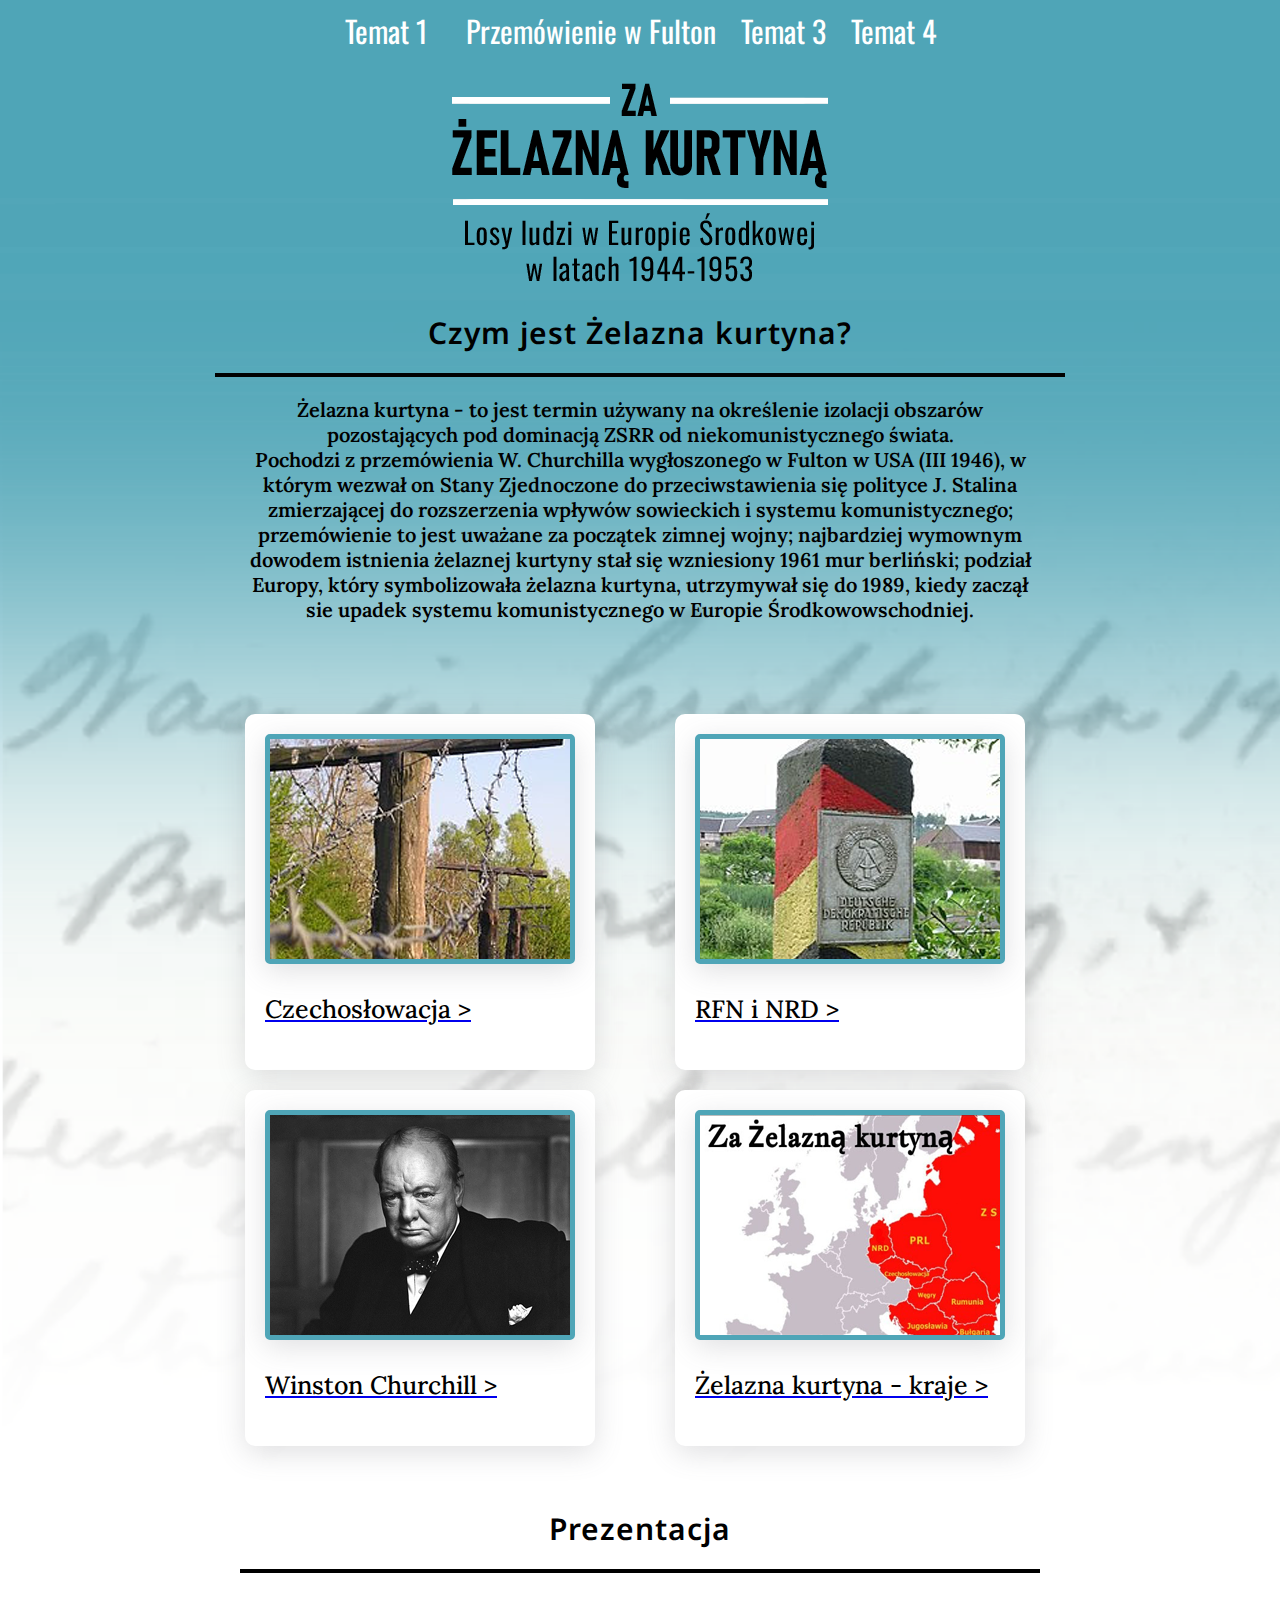
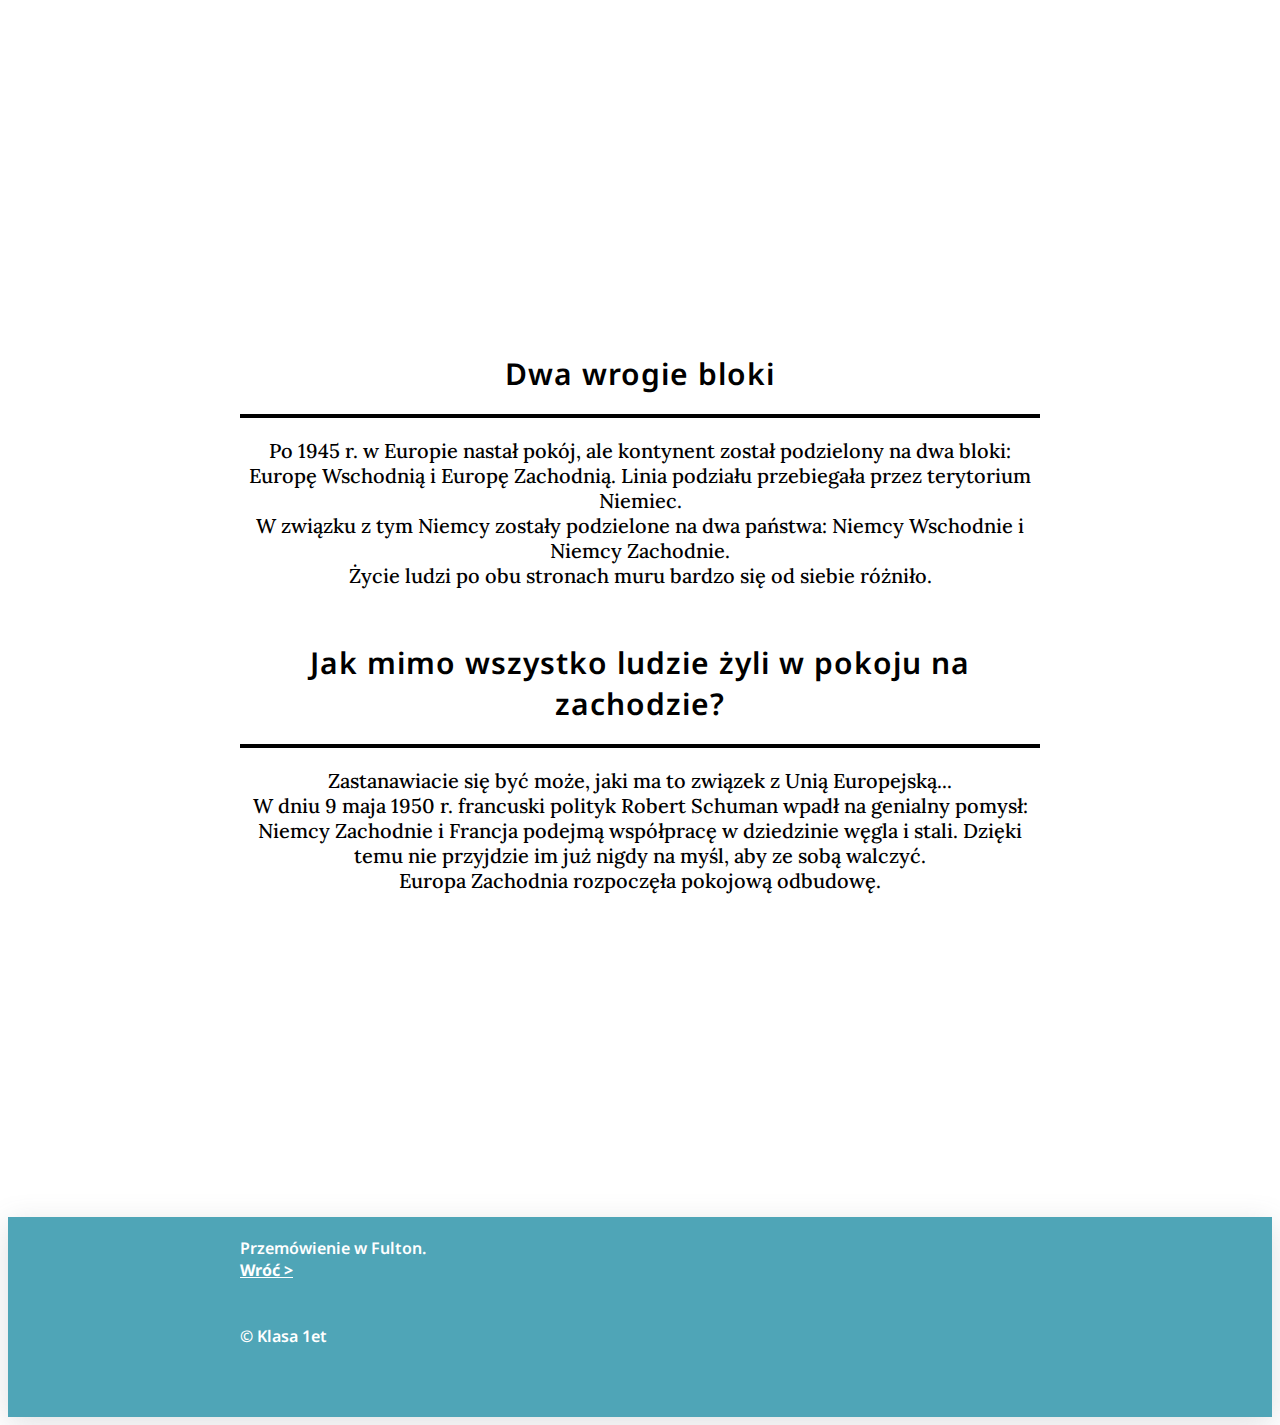
==== index.html @ e1801aa5 "addfiles v1" ====
<!DOCTYPE html>
<html lang="en">

<head>
    <meta charset="UTF-8">
    <meta name="viewport" content="width=device-width, initial-scale=1.0">
    <title>Za żelazną kurtyną</title>
    <meta author="Maksym Dzeverin, Kubit Kamil, Tymon Amarowicz, Krzysztof Bęben, Leon Oszajcz, Natan Styś 1et">
    <link rel="stylesheet" href="style.css">
    <script src="script.js"></script>
    <link rel="stylesheet"
        href="https://fonts.googleapis.com/css2?family=Material+Symbols+Outlined:opsz,wght,FILL,GRAD@20..48,100..700,0..1,-50..200" />
    <!--<span class="material-symbols-outlined">
        expand_more-->
</head>

<body>

    <div class="appmain">
        <div class="navbar">
            <a href="">Temat 1
                </span>&nbsp;&nbsp;</a>
            <a href="html/przemowa.html">&nbsp;&nbsp;Przemówienie w Fulton&nbsp;</a>
            <a href="">&nbsp;&nbsp;Temat 3&nbsp;</a>
            <a href="">&nbsp;&nbsp;Temat 4</a>
        </div>
        <div class="main" width="100%"
            id="TWFrc3ltIER6ZXZlcmluLCBLdWJpdCBLYW1pbCwgVHltb24gQW1hcm93aWN6LCBLcnp5c3p0b2YgQsSZYmVuLCBMZW9uIE9zemFqY3osIE5hdGFuIFN0ecWbIDFldA==">
            <img src="img/title.png" alt="" class="projecttitle">
            <p class="title">Czym jest Żelazna kurtyna?</p>
            <hr size="6" width="850px">
            <p class="title2">Żelazna kurtyna - to jest termin używany na określenie izolacji obszarów pozostających pod
                dominacją ZSRR od niekomunistycznego świata. <br>
                Pochodzi z przemówienia W. Churchilla wygłoszonego w Fulton w USA (III 1946), w którym wezwał on Stany
                Zjednoczone do przeciwstawienia się polityce J. Stalina zmierzającej do rozszerzenia wpływów sowieckich
                i systemu komunistycznego; przemówienie to jest uważane za początek zimnej wojny; najbardziej wymownym
                dowodem istnienia żelaznej kurtyny stał się wzniesiony 1961 mur berliński; podział Europy, który
                symbolizowała żelazna kurtyna, utrzymywał się do 1989, kiedy zaczął sie upadek systemu komunistycznego w
                Europie Środkowowschodniej.</p><br><br><br><br>

            <div class="doublecontainer">
                <div class="contmain">
                    <div class="doublecitem">
                        <img src="img/zasiekismall.png" alt="Zasieki">
                        <a href="html/granica.html">
                            <p class="doublecaption">Czechosłowacja ></p>
                        </a>
                    </div>
                    <div class="doublecitem"
                        id="TWFrc3ltIER6ZXZlcmluLCBLdWJpdCBLYW1pbCwgVHltb24gQW1hcm93aWN6LCBLcnp5c3p0b2YgQsSZYmVuLCBMZW9uIE9zemFqY3osIE5hdGFuIFN0ecWbIDFldA==">
                        <img src="img/bordersmall.png" alt="Granica">
                        <a href="html/niemcy.html">
                            <p class="doublecaption">RFN i NRD ></p>
                        </a>
                    </div>
                </div>
            </div>
            <div class="doublecontainer">
                <div class="contmain">
                    <div class="doublecitem">
                        <img src="img/winstonsmall.png" alt="Winston Churchill">
                        <a href="html/winstonchurchill.html">
                            <p class="doublecaption">Winston Churchill ></p>
                        </a>
                    </div>
                    <div class="doublecitem">
                        <img src="img/kurt_small.png" alt="Mapa">
                        <a href="html/kurtyna.html">
                            <p class="doublecaption">Żelazna kurtyna - kraje ></p>
                        </a>
                    </div>
                </div>
            </div>
        </div>
        <br><br><br><br>

    </div>
    <div class="white">
        <p class="title">Prezentacja</p>
        <hr size="6" width="800px">
        <br><br><br><br><br><br><br><br><br><br><br><br><br><br><br><br><br><br><br><br>
        <p class="title">Dwa wrogie bloki</p>
        <hr size="6" width="800px"><p class="title3">
        Po 1945 r. w Europie nastał pokój, ale kontynent został podzielony na dwa bloki: Europę Wschodnią i Europę
        Zachodnią. Linia podziału przebiegała przez terytorium Niemiec.
        <br>
        W związku z tym Niemcy zostały podzielone na dwa państwa: Niemcy Wschodnie i Niemcy Zachodnie.
        <br>
        Życie ludzi po obu stronach muru bardzo się od siebie różniło.</p><br><br><br>
        <p class="title">Jak mimo wszystko ludzie żyli w pokoju na zachodzie?</p>
        <hr size="6" width="800px"><p class="title3">
        Zastanawiacie się być może, jaki ma to związek z Unią Europejską...
        <br>
        W dniu 9 maja 1950 r. francuski polityk Robert Schuman wpadł na genialny pomysł: Niemcy Zachodnie i Francja podejmą
        współpracę w dziedzinie węgla i stali. Dzięki temu nie przyjdzie im już nigdy na myśl, aby ze sobą walczyć.
        <br>
        Europa Zachodnia rozpoczęła pokojową odbudowę.</p><br><br><br>
    </div>
    <footer>
        <div>
            Przemówienie w Fulton. <br>
            <a href="../index.html">Wróć ></a>
            <br><br><br>
            &copy; Klasa 1et
        </div>
    </footer>
</body>

</html>
---- style.css ----
@import url('https://fonts.googleapis.com/css2?family=Lora&family=Noto+Sans:wght@300;500;600&family=Oswald:wght@300;400&display=swap');

body {

    background-image: url(img/bg.png);
    background-size: 2600px;
    background-repeat: no-repeat;

    
}
.appmain {
    height: 1500px;

}
.white {
    background-color: white;
}
.material-symbols-outlined {
  font-variation-settings:
  'FILL' 0,
  'wght' 600,
  'GRAD' 0,
  'opsz' 24
}

.navbar {

    text-align: center;
    
}
.title {
    font-family: 'Noto Sans', sans-serif;
    font-weight: 600;
    letter-spacing: 1px;
    width: 800px;
    font-size: 30px;
    text-align: center;
    display: block;
    margin: 0 auto;
}
hr {
    color: black;
    border: none;
    background-color: black;
    margin-top: 20px;
    margin-bottom: 20px;
}
.title2 {
    font-family: 'Lora', serif;
    font-weight: 600;
    width: 800px;
    font-size: 20px;
    text-align: center;
    display: block;
    margin: 0 auto;
}
.title3 {
    font-family: 'Lora', serif;
    font-weight: 500;
    width: 800px;
    font-size: 20px;
    text-align: center;
    display: block;
    margin: 0 auto;
}
.projecttitle {
    display: block;
    margin: 0 auto;
    margin-top: 30px;
    margin-bottom: 30px;
}
.navbar a {
    font-family: 'Oswald', sans-serif;
    text-decoration: none;
    color: white;
    font-size: 30px;
}



.doublecontainer {
    width: 800px;
    display: block;
    margin: auto;
}
.contmain {
    display: flex;
    flex-direction: row;

    margin:auto;
    
}
.doublecitem {
    margin: 20px 40px 0px 40px;
    background-color: white;
    padding: 20px;
    position: relative;
    left: -35px;
    border-radius: 10px;
    box-shadow: rgba(100, 100, 111, 0.2) 0px 7px 29px 0px;
}
.doublecitem img {
    width: 300px;
    height: 220px;
    border: 5px solid;
    border-radius: 5px;
    border-color: #4fa5b7;
    box-shadow: rgba(100, 100, 111, 0.2) 0px 7px 29px 0px;
    
}
.doublecitem p {
    font-family: 'Lora', serif;
    font-weight: 500;
    text-decoration: none;
    color: black;
    font-size: 25px;
}

footer {
    display: flex;
    background-color: #4fa5b7;
    height: 200px;
    margin-top: 30vh;
    box-shadow: rgba(100, 100, 111, 0.2) 0px 7px 29px 0px;
}
footer div {
    border-bottom: 3px solid transparent;
    font-family: 'Noto Sans', sans-serif;
    font-weight: 600;
    color: white;
    width: 800px;
    margin: 20px auto 0 auto;
}
footer div a {
    border-bottom: 3px solid transparent;
    font-family: 'Noto Sans', sans-serif;
    font-weight: 700;
    color: white;
}
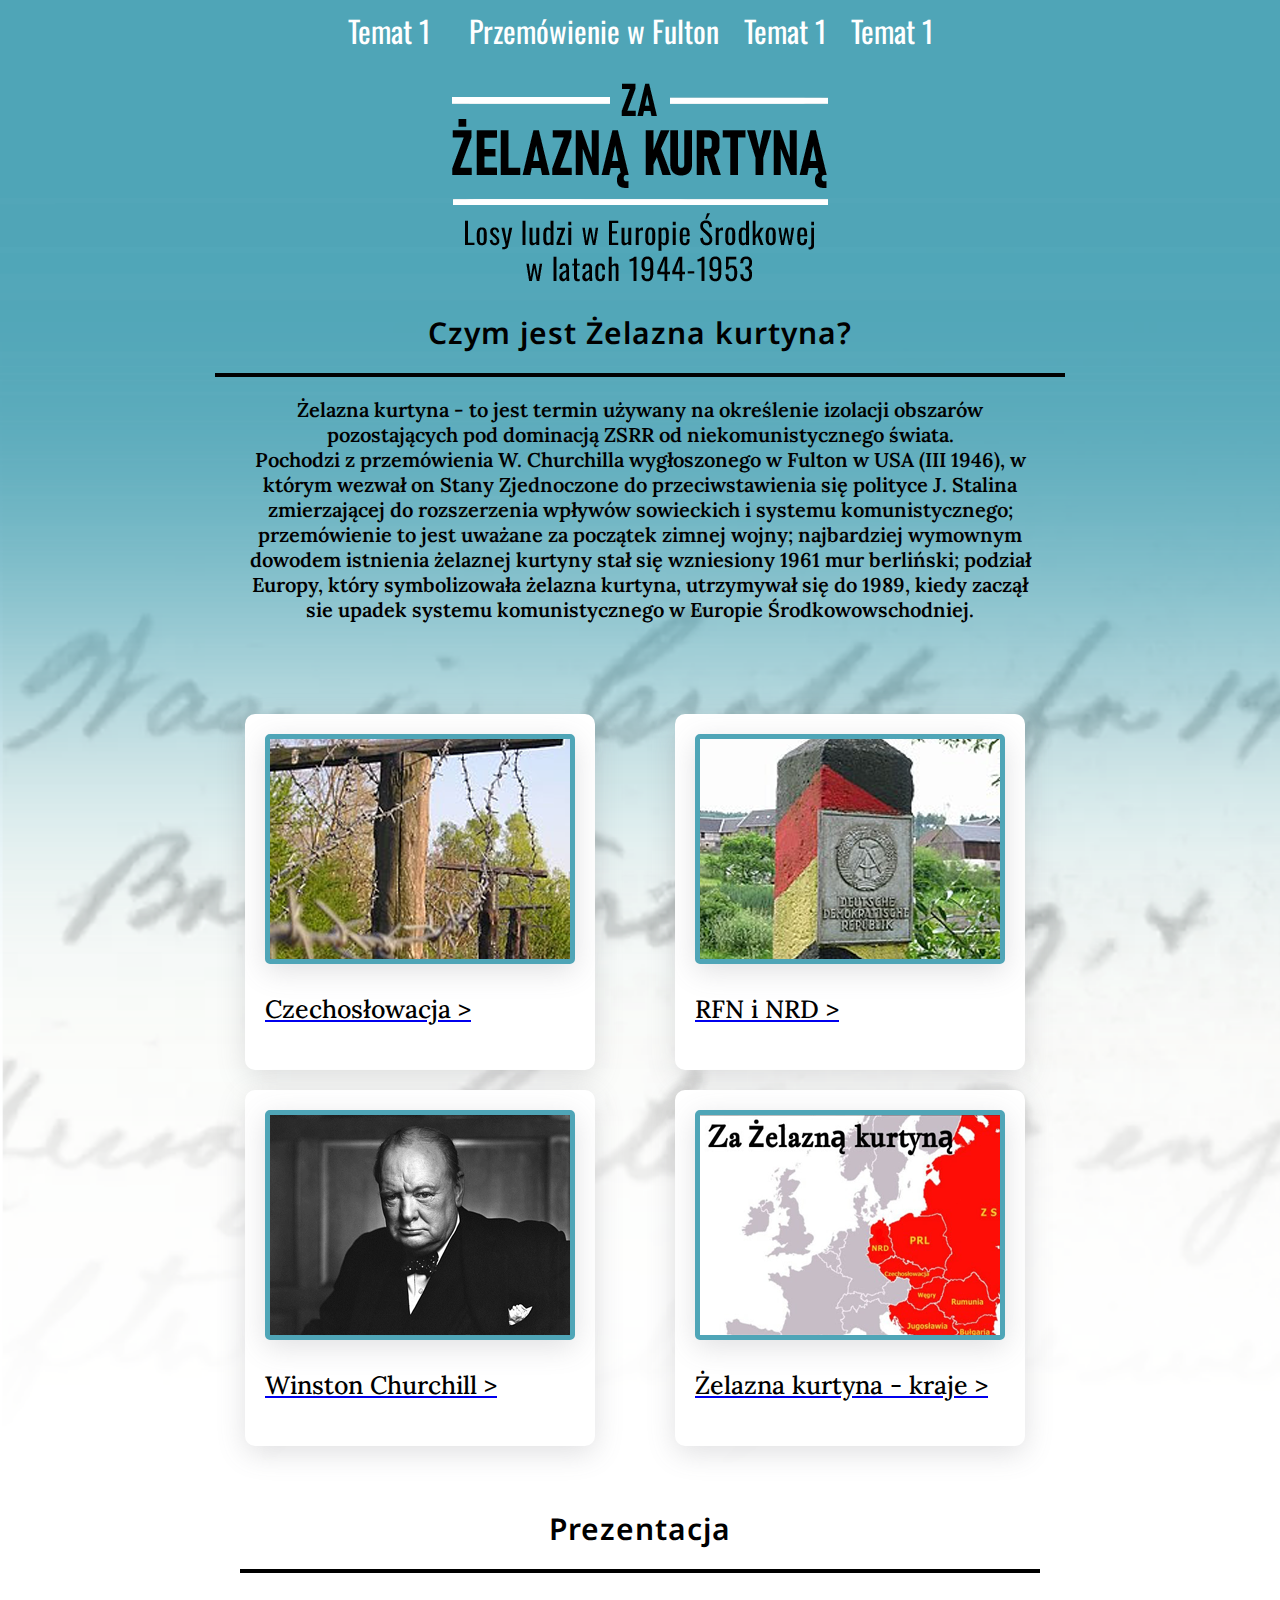
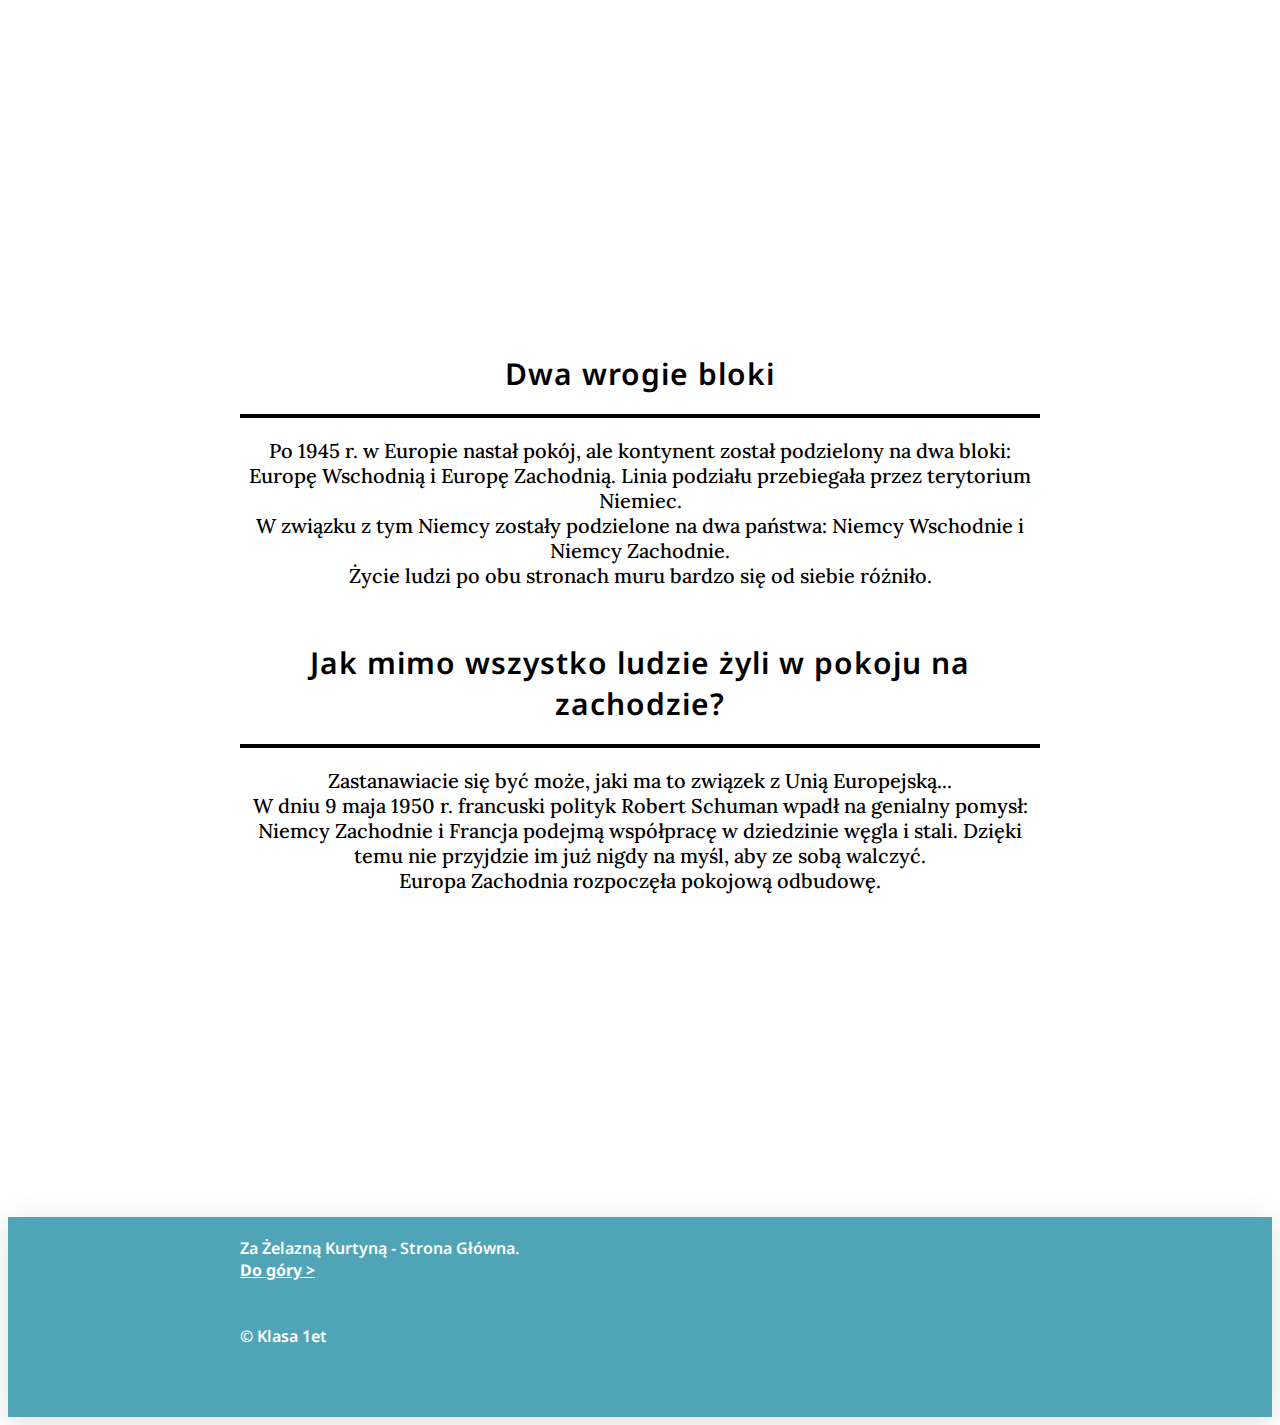
==== commit e87dc858: "Update index.html" ====
--- a/index.html
+++ b/index.html
@@ -21,8 +21,8 @@
             <a href="">Temat 1
                 </span>&nbsp;&nbsp;</a>
             <a href="html/przemowa.html">&nbsp;&nbsp;Przemówienie w Fulton&nbsp;</a>
-            <a href="">&nbsp;&nbsp;Temat 3&nbsp;</a>
-            <a href="">&nbsp;&nbsp;Temat 4</a>
+            <a href="">&nbsp;&nbsp;Temat 1&nbsp;</a>
+            <a href="">&nbsp;&nbsp;Temat 1</a>
         </div>
         <div class="main" width="100%"
             id="TWFrc3ltIER6ZXZlcmluLCBLdWJpdCBLYW1pbCwgVHltb24gQW1hcm93aWN6LCBLcnp5c3p0b2YgQsSZYmVuLCBMZW9uIE9zemFqY3osIE5hdGFuIFN0ecWbIDFldA==">
@@ -98,12 +98,12 @@
     </div>
     <footer>
         <div>
-            Przemówienie w Fulton. <br>
-            <a href="../index.html">Wróć ></a>
+            Za Żelazną Kurtyną - Strona Główna. <br>
+            <a href="../index.html">Do góry ></a>
             <br><br><br>
             &copy; Klasa 1et
         </div>
     </footer>
 </body>
 
-</html>+</html>
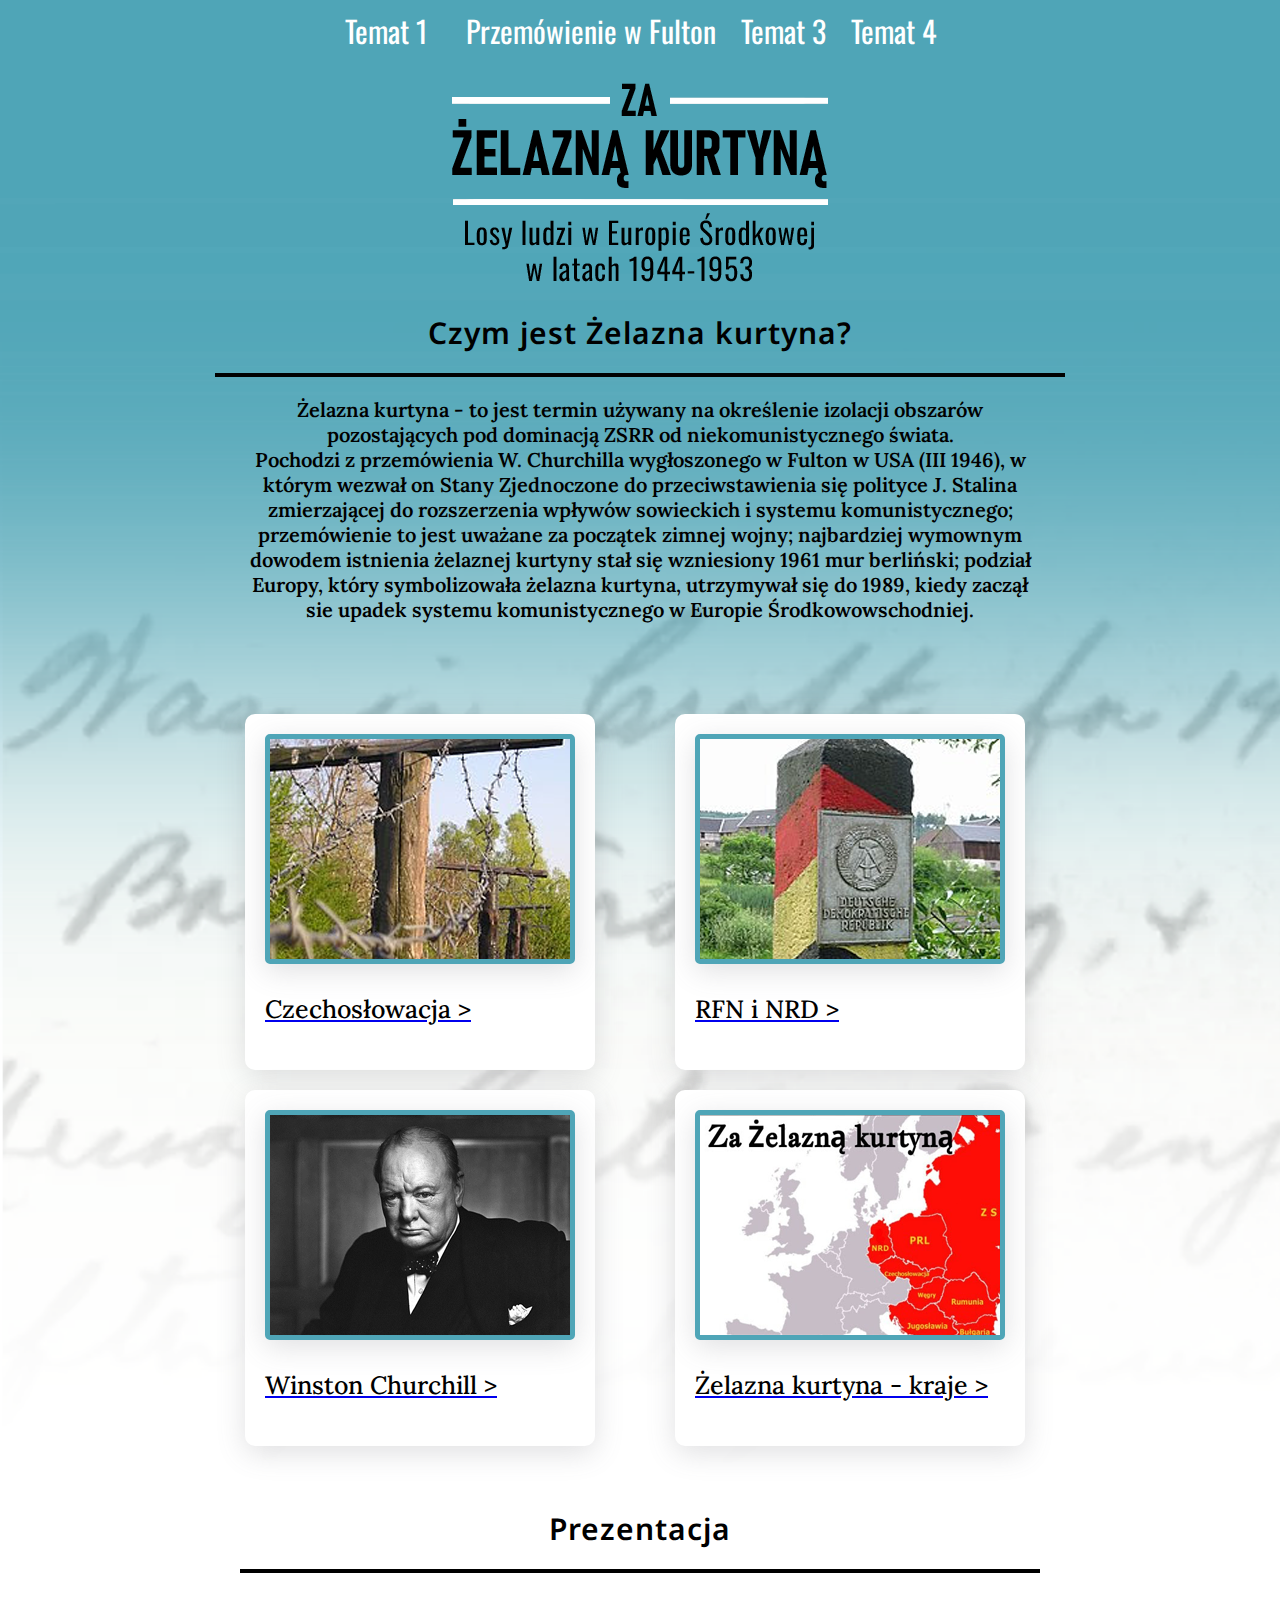
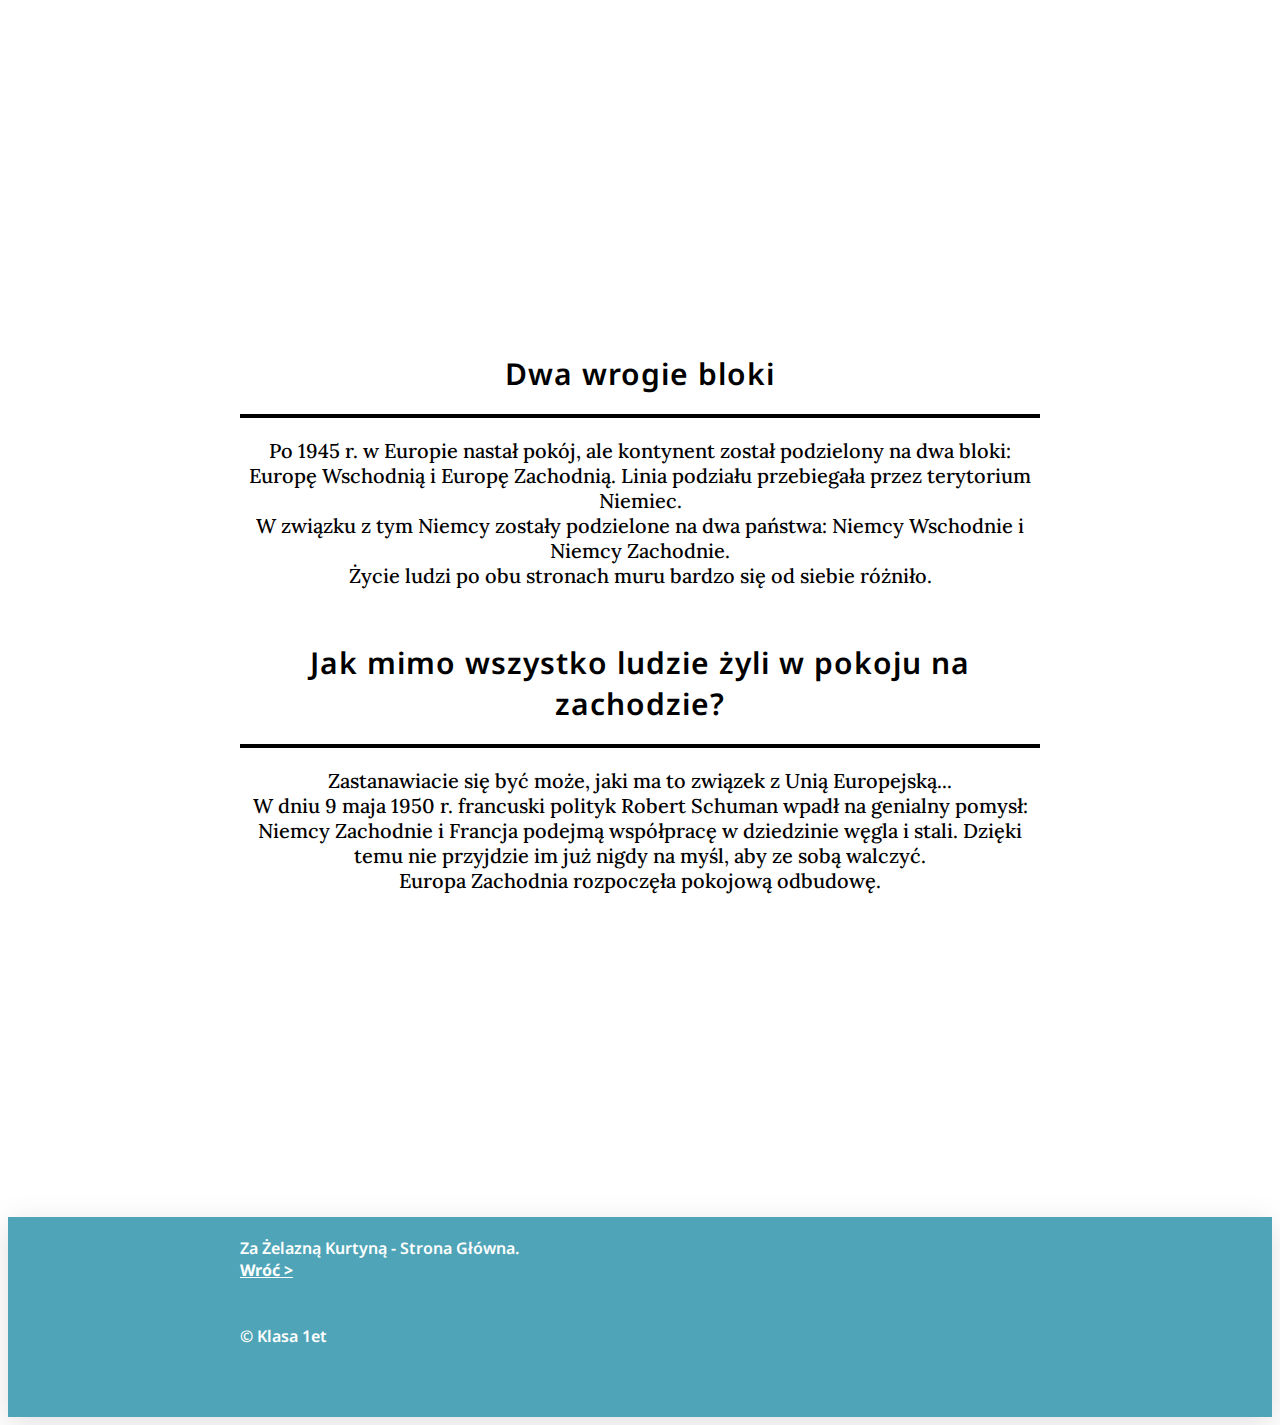
==== commit 3b585379: "Add files via upload" ====
--- a/index.html
+++ b/index.html
@@ -21,8 +21,8 @@
             <a href="">Temat 1
                 </span>&nbsp;&nbsp;</a>
             <a href="html/przemowa.html">&nbsp;&nbsp;Przemówienie w Fulton&nbsp;</a>
-            <a href="">&nbsp;&nbsp;Temat 1&nbsp;</a>
-            <a href="">&nbsp;&nbsp;Temat 1</a>
+            <a href="">&nbsp;&nbsp;Temat 3&nbsp;</a>
+            <a href="">&nbsp;&nbsp;Temat 4</a>
         </div>
         <div class="main" width="100%"
             id="TWFrc3ltIER6ZXZlcmluLCBLdWJpdCBLYW1pbCwgVHltb24gQW1hcm93aWN6LCBLcnp5c3p0b2YgQsSZYmVuLCBMZW9uIE9zemFqY3osIE5hdGFuIFN0ecWbIDFldA==">
@@ -99,11 +99,11 @@
     <footer>
         <div>
             Za Żelazną Kurtyną - Strona Główna. <br>
-            <a href="../index.html">Do góry ></a>
+            <a href="../index.html">Wróć ></a>
             <br><br><br>
             &copy; Klasa 1et
         </div>
     </footer>
 </body>
 
-</html>
+</html>--- a/style.css
+++ b/style.css
@@ -5,7 +5,7 @@
     background-image: url(img/bg.png);
     background-size: 2600px;
     background-repeat: no-repeat;
-
+    min-width: 800px;
     
 }
 .appmain {
@@ -26,7 +26,7 @@
 .navbar {
 
     text-align: center;
-    
+    min-width: 800px;
 }
 .title {
     font-family: 'Noto Sans', sans-serif;
@@ -36,7 +36,7 @@
     font-size: 30px;
     text-align: center;
     display: block;
-    margin: 0 auto;
+    margin: auto;
 }
 hr {
     color: black;
@@ -122,6 +122,7 @@
     height: 200px;
     margin-top: 30vh;
     box-shadow: rgba(100, 100, 111, 0.2) 0px 7px 29px 0px;
+    min-width: 800px;
 }
 footer div {
     border-bottom: 3px solid transparent;
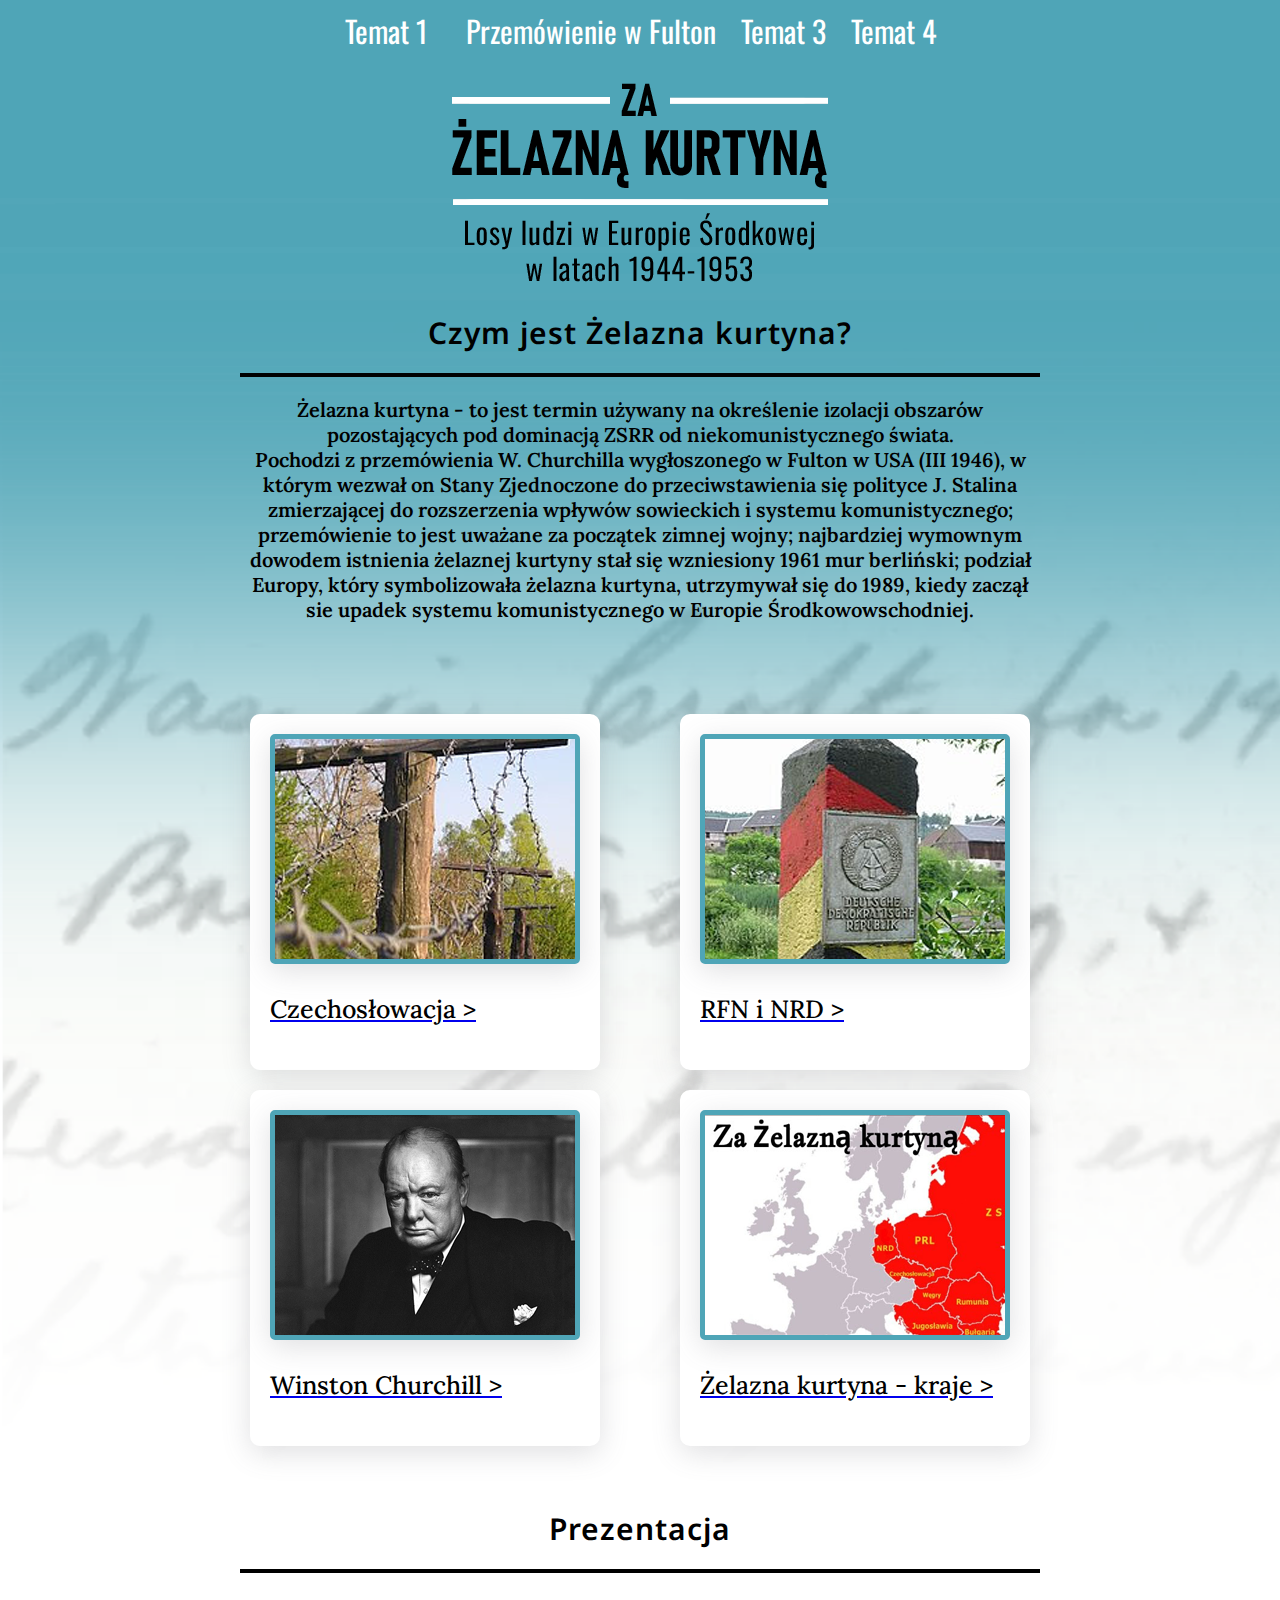
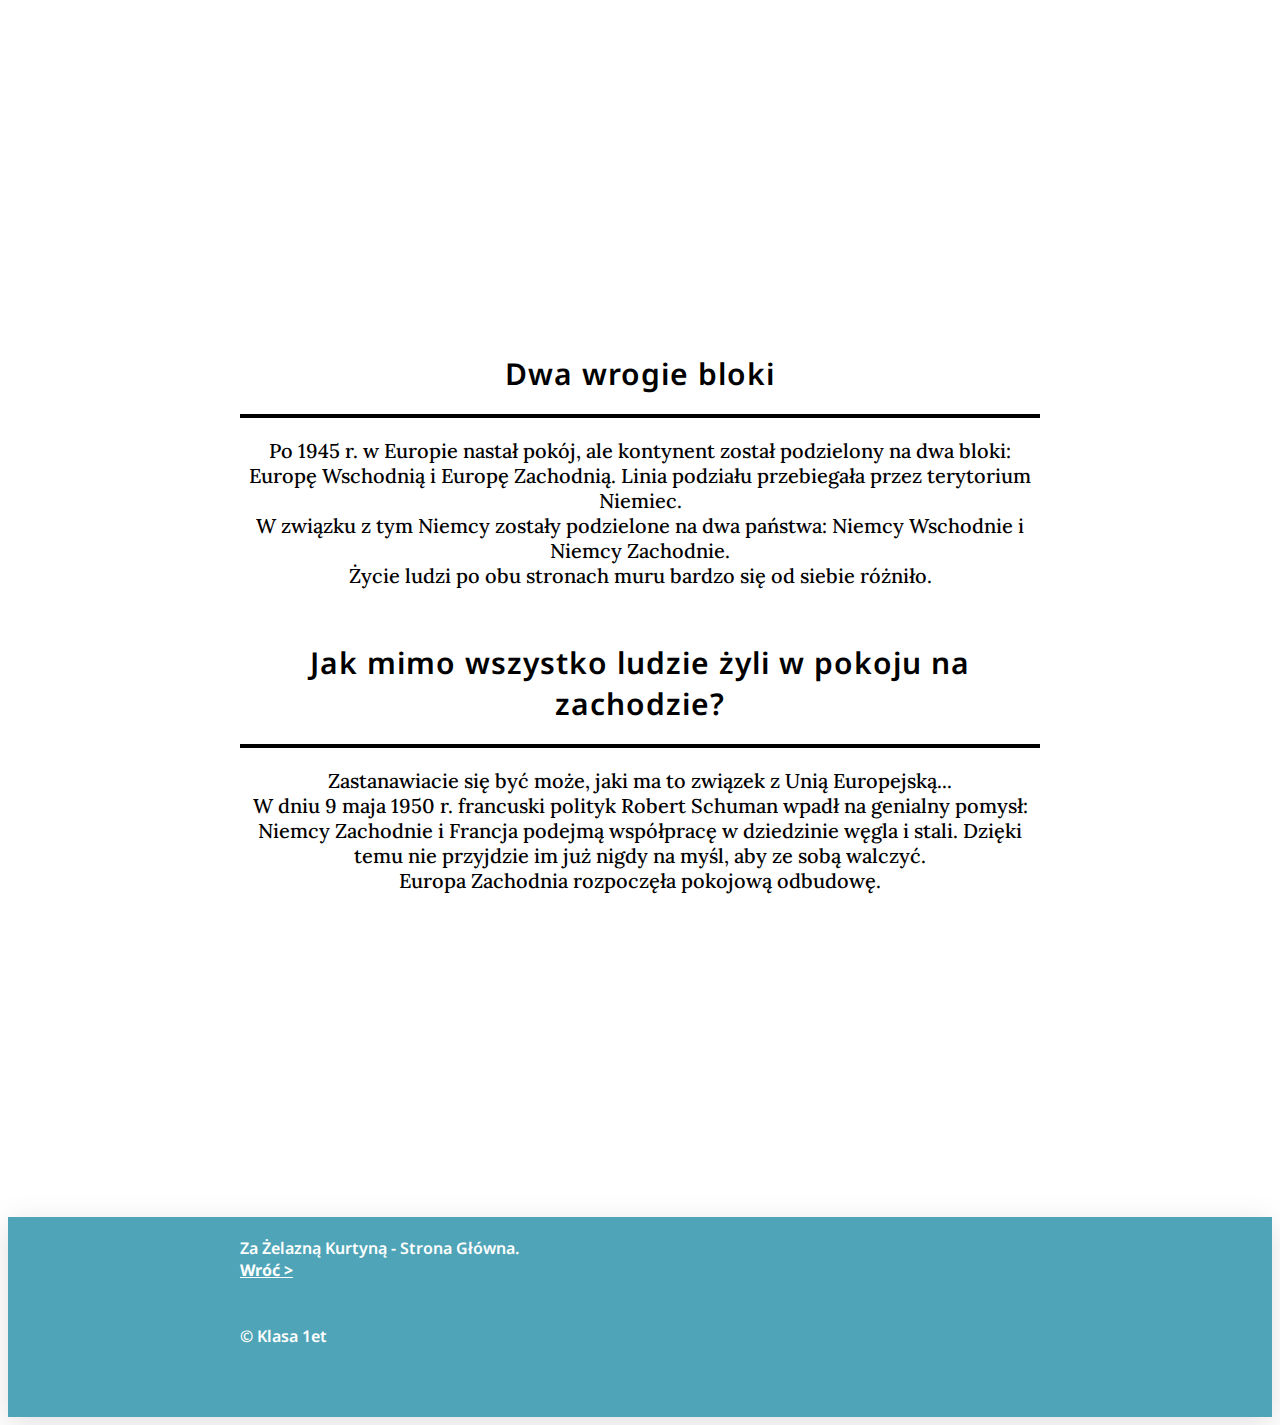
==== commit abda3222: "Update index.html" ====
--- a/index.html
+++ b/index.html
@@ -28,7 +28,7 @@
             id="TWFrc3ltIER6ZXZlcmluLCBLdWJpdCBLYW1pbCwgVHltb24gQW1hcm93aWN6LCBLcnp5c3p0b2YgQsSZYmVuLCBMZW9uIE9zemFqY3osIE5hdGFuIFN0ecWbIDFldA==">
             <img src="img/title.png" alt="" class="projecttitle">
             <p class="title">Czym jest Żelazna kurtyna?</p>
-            <hr size="6" width="850px">
+            <hr size="6" width="800px">
             <p class="title2">Żelazna kurtyna - to jest termin używany na określenie izolacji obszarów pozostających pod
                 dominacją ZSRR od niekomunistycznego świata. <br>
                 Pochodzi z przemówienia W. Churchilla wygłoszonego w Fulton w USA (III 1946), w którym wezwał on Stany
@@ -99,7 +99,7 @@
     <footer>
         <div>
             Za Żelazną Kurtyną - Strona Główna. <br>
-            <a href="../index.html">Wróć ></a>
+            <a href="#">Wróć ></a>
             <br><br><br>
             &copy; Klasa 1et
         </div>
--- a/style.css
+++ b/style.css
@@ -1,11 +1,18 @@
 @import url('https://fonts.googleapis.com/css2?family=Lora&family=Noto+Sans:wght@300;500;600&family=Oswald:wght@300;400&display=swap');
+
+@media (max-width: 800px) {
+    body {
+      width: 800px;
+      margin: 0 auto;
+    }
+  }
 
 body {
 
     background-image: url(img/bg.png);
     background-size: 2600px;
     background-repeat: no-repeat;
-    min-width: 800px;
+    min-width: 1000px;
     
 }
 .appmain {
@@ -95,7 +102,7 @@
     background-color: white;
     padding: 20px;
     position: relative;
-    left: -35px;
+    left: -30px;
     border-radius: 10px;
     box-shadow: rgba(100, 100, 111, 0.2) 0px 7px 29px 0px;
 }
@@ -122,7 +129,8 @@
     height: 200px;
     margin-top: 30vh;
     box-shadow: rgba(100, 100, 111, 0.2) 0px 7px 29px 0px;
-    min-width: 800px;
+    min-width: 1000px;
+    
 }
 footer div {
     border-bottom: 3px solid transparent;
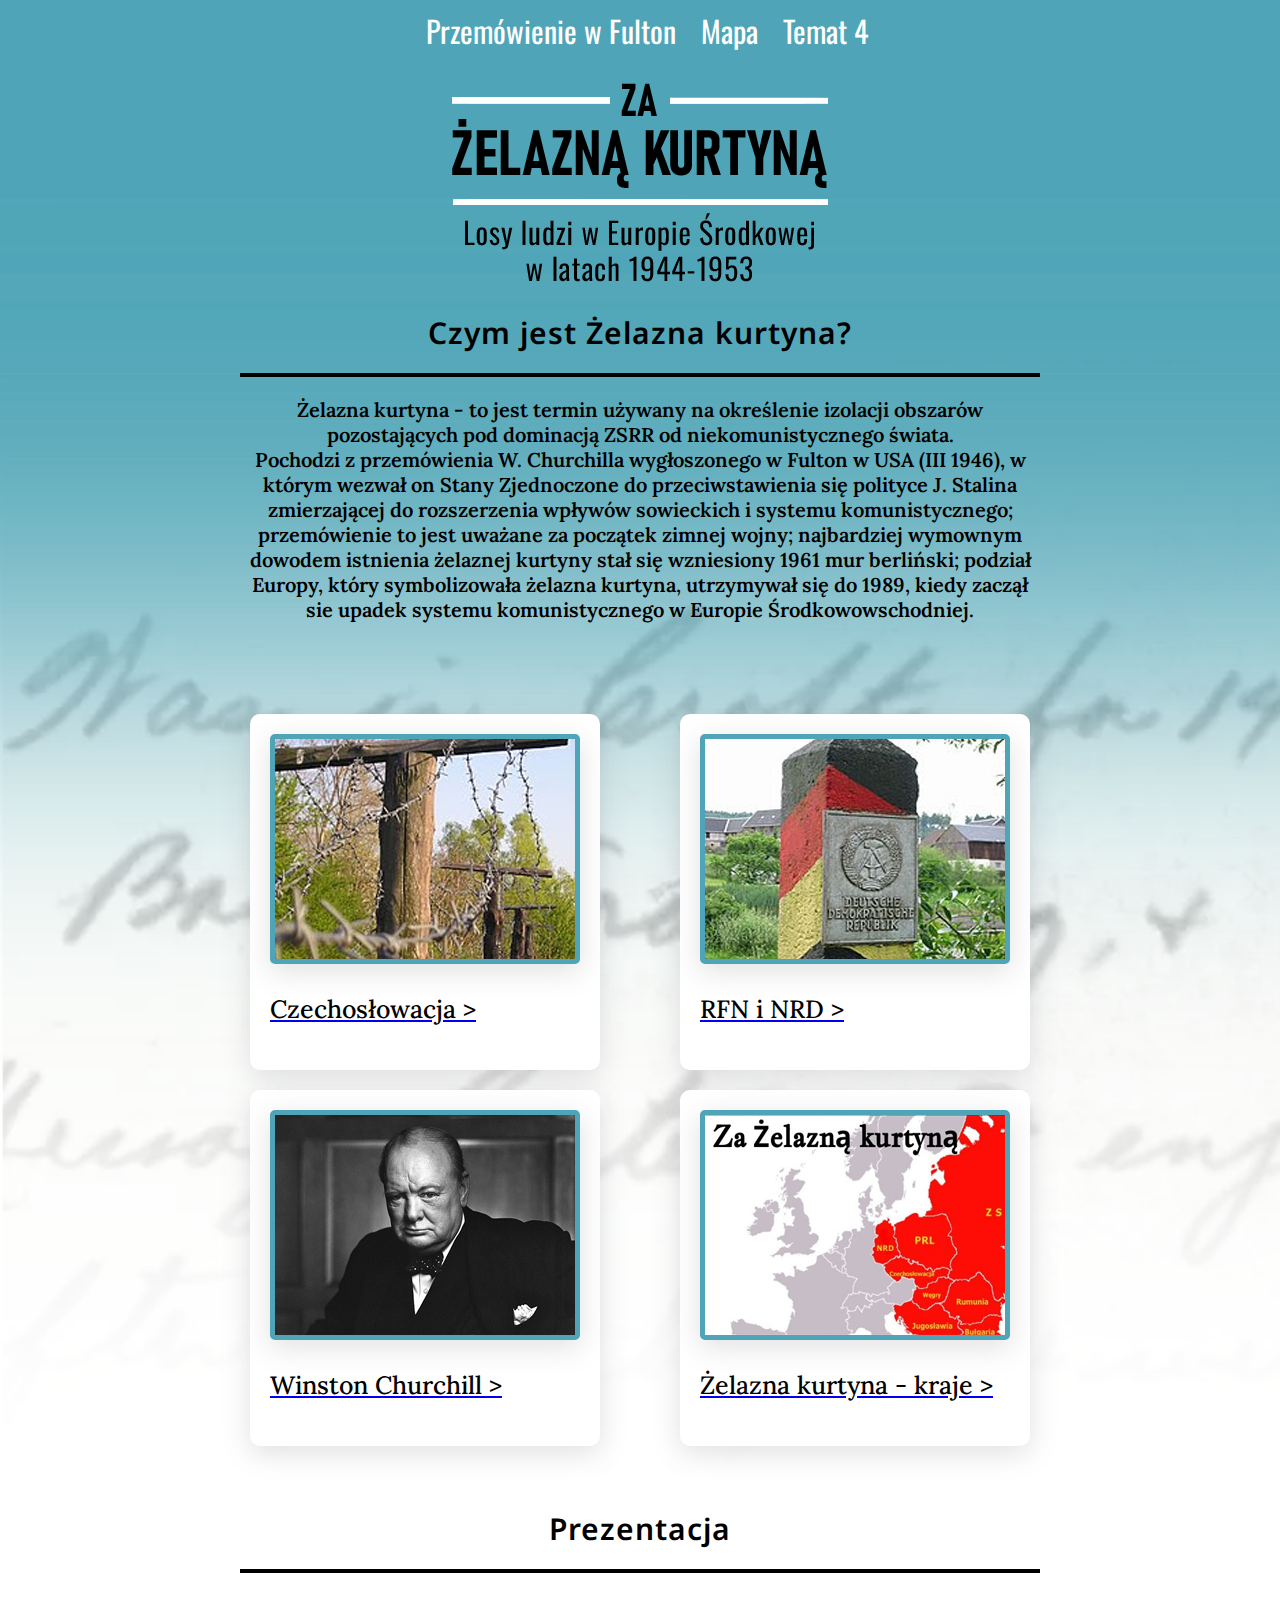
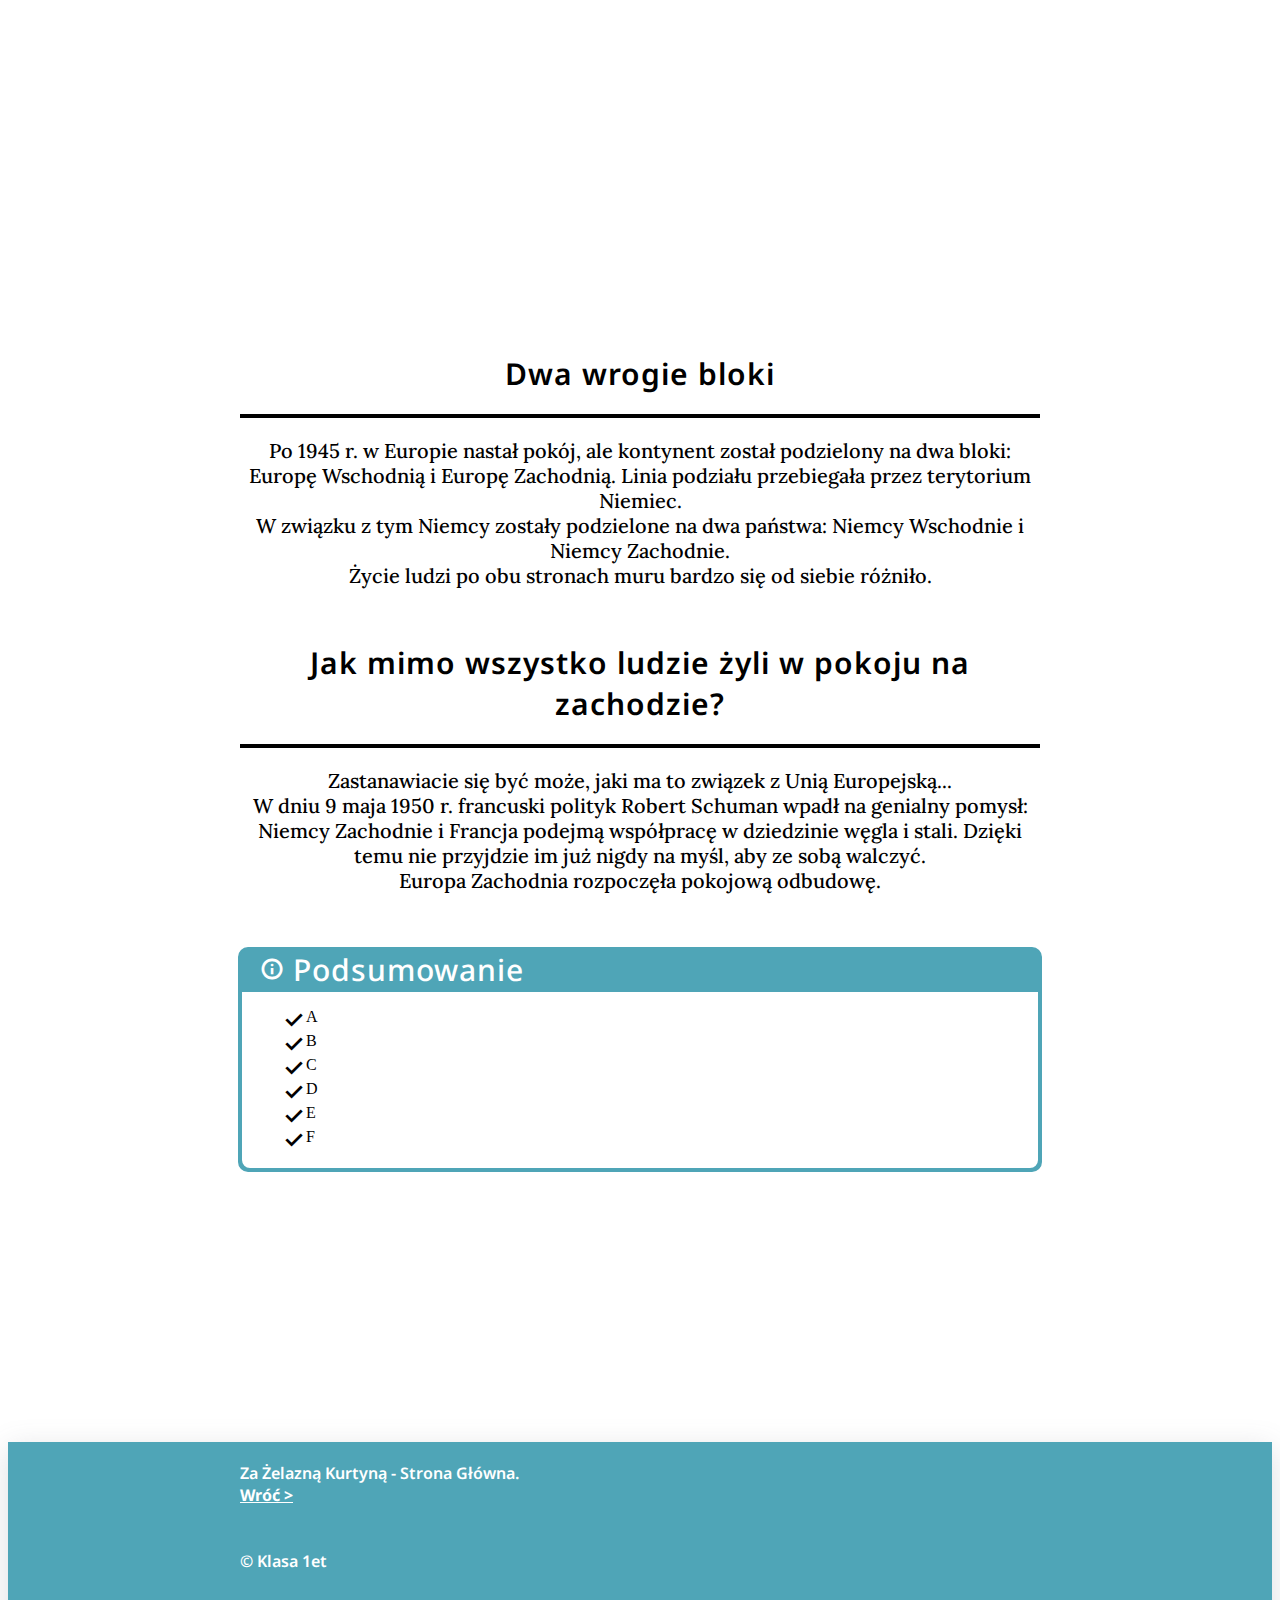
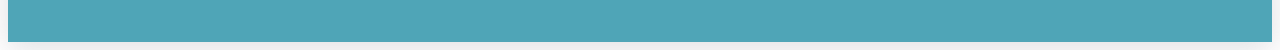
==== commit ec20c645: "1" ====
--- a/index.html
+++ b/index.html
@@ -5,7 +5,7 @@
     <meta charset="UTF-8">
     <meta name="viewport" content="width=device-width, initial-scale=1.0">
     <title>Za żelazną kurtyną</title>
-    <meta author="Maksym Dzeverin, Kubit Kamil, Tymon Amarowicz, Krzysztof Bęben, Leon Oszajcz, Natan Styś 1et">
+    <meta author="Maksym Dzeverin, Kubit Kamil, Tymon Amarowicz, Krzysztof Bęben, Leon Oszajca, Natan Styś 1et">
     <link rel="stylesheet" href="style.css">
     <script src="script.js"></script>
     <link rel="stylesheet"
@@ -18,10 +18,9 @@
 
     <div class="appmain">
         <div class="navbar">
-            <a href="">Temat 1
-                </span>&nbsp;&nbsp;</a>
+            <a href=""></a>
             <a href="html/przemowa.html">&nbsp;&nbsp;Przemówienie w Fulton&nbsp;</a>
-            <a href="">&nbsp;&nbsp;Temat 3&nbsp;</a>
+            <a href="img/maplardsd.png">&nbsp;&nbsp;Mapa&nbsp;</a>
             <a href="">&nbsp;&nbsp;Temat 4</a>
         </div>
         <div class="main" width="100%"
@@ -95,6 +94,23 @@
         współpracę w dziedzinie węgla i stali. Dzięki temu nie przyjdzie im już nigdy na myśl, aby ze sobą walczyć.
         <br>
         Europa Zachodnia rozpoczęła pokojową odbudowę.</p><br><br><br>
+        <div class="notice">
+            <div class="noticetitle">
+                <span class="material-symbols-outlined">
+                    info
+                    </span> Podsumowanie
+            </div>
+            <div class="content">
+                <ul type="none">
+                    <li><span class="material-symbols-outlined" id="check">done</span>A</li>
+                    <li><span class="material-symbols-outlined" id="check">done</span>B</li>
+                    <li><span class="material-symbols-outlined" id="check">done</span>C</li>
+                    <li><span class="material-symbols-outlined" id="check">done</span>D</li>
+                    <li><span class="material-symbols-outlined" id="check">done</span>E</li>
+                    <li><span class="material-symbols-outlined" id="check">done</span>F</li>
+                </ul>
+            </div>
+        </div>
     </div>
     <footer>
         <div>
--- a/style.css
+++ b/style.css
@@ -34,6 +34,10 @@
 
     text-align: center;
     min-width: 800px;
+}
+li {
+    display: flex;
+    flex-direction: row;
 }
 .title {
     font-family: 'Noto Sans', sans-serif;
@@ -122,7 +126,29 @@
     color: black;
     font-size: 25px;
 }
+.notice {
+    display: block;
+    margin: auto;
+    width: 800px;
+    background-color: #4fa5b7;
+    border: 2px solid #4fa5b7;
+    border-radius: 10px;
+}
 
+.content {
+    background-color: white;
+    border: 2px solid #4fa5b7;
+    border-radius: 0 0 10px 10px;
+}
+.noticetitle {
+    font-family: 'Noto Sans', sans-serif;
+    color: white;
+    font-weight: 500;
+    letter-spacing: 1px;
+    width: 800px;
+    font-size: 30px;
+    margin-left: 20px;
+}
 footer {
     display: flex;
     background-color: #4fa5b7;
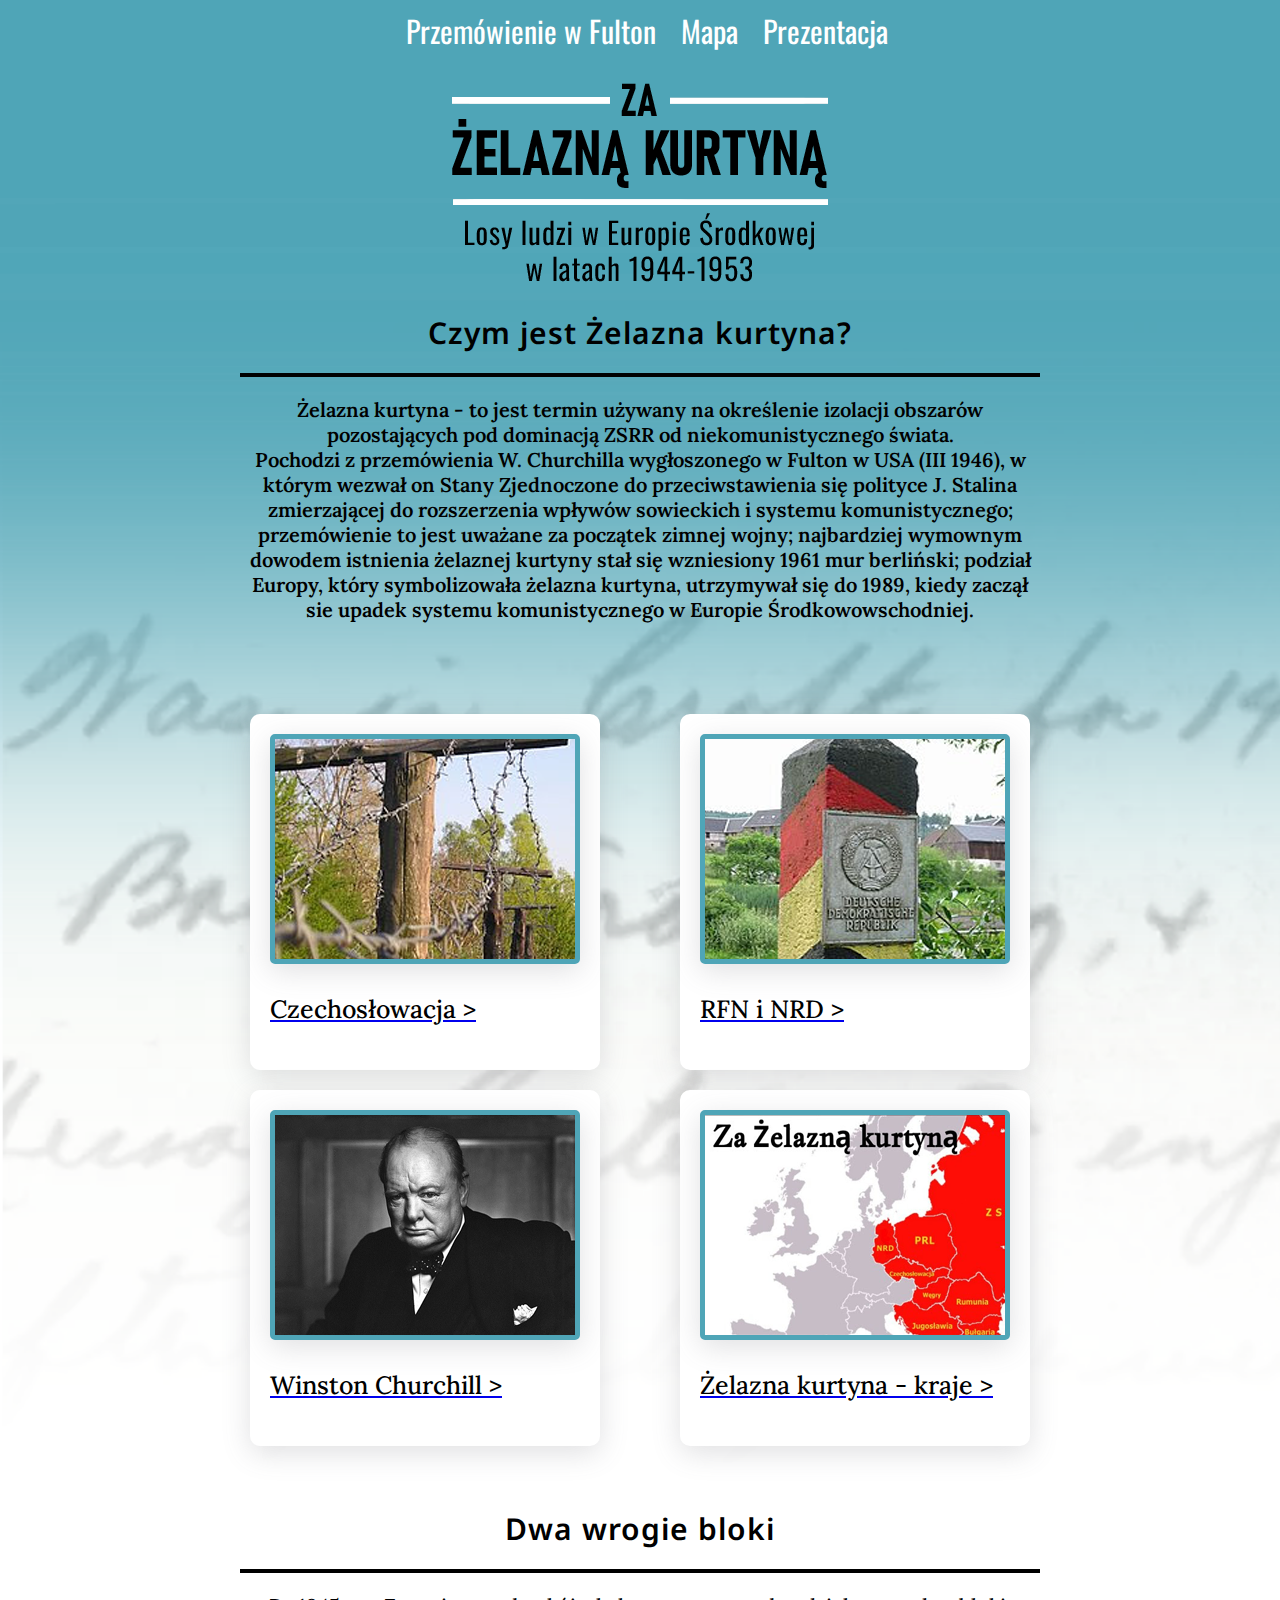
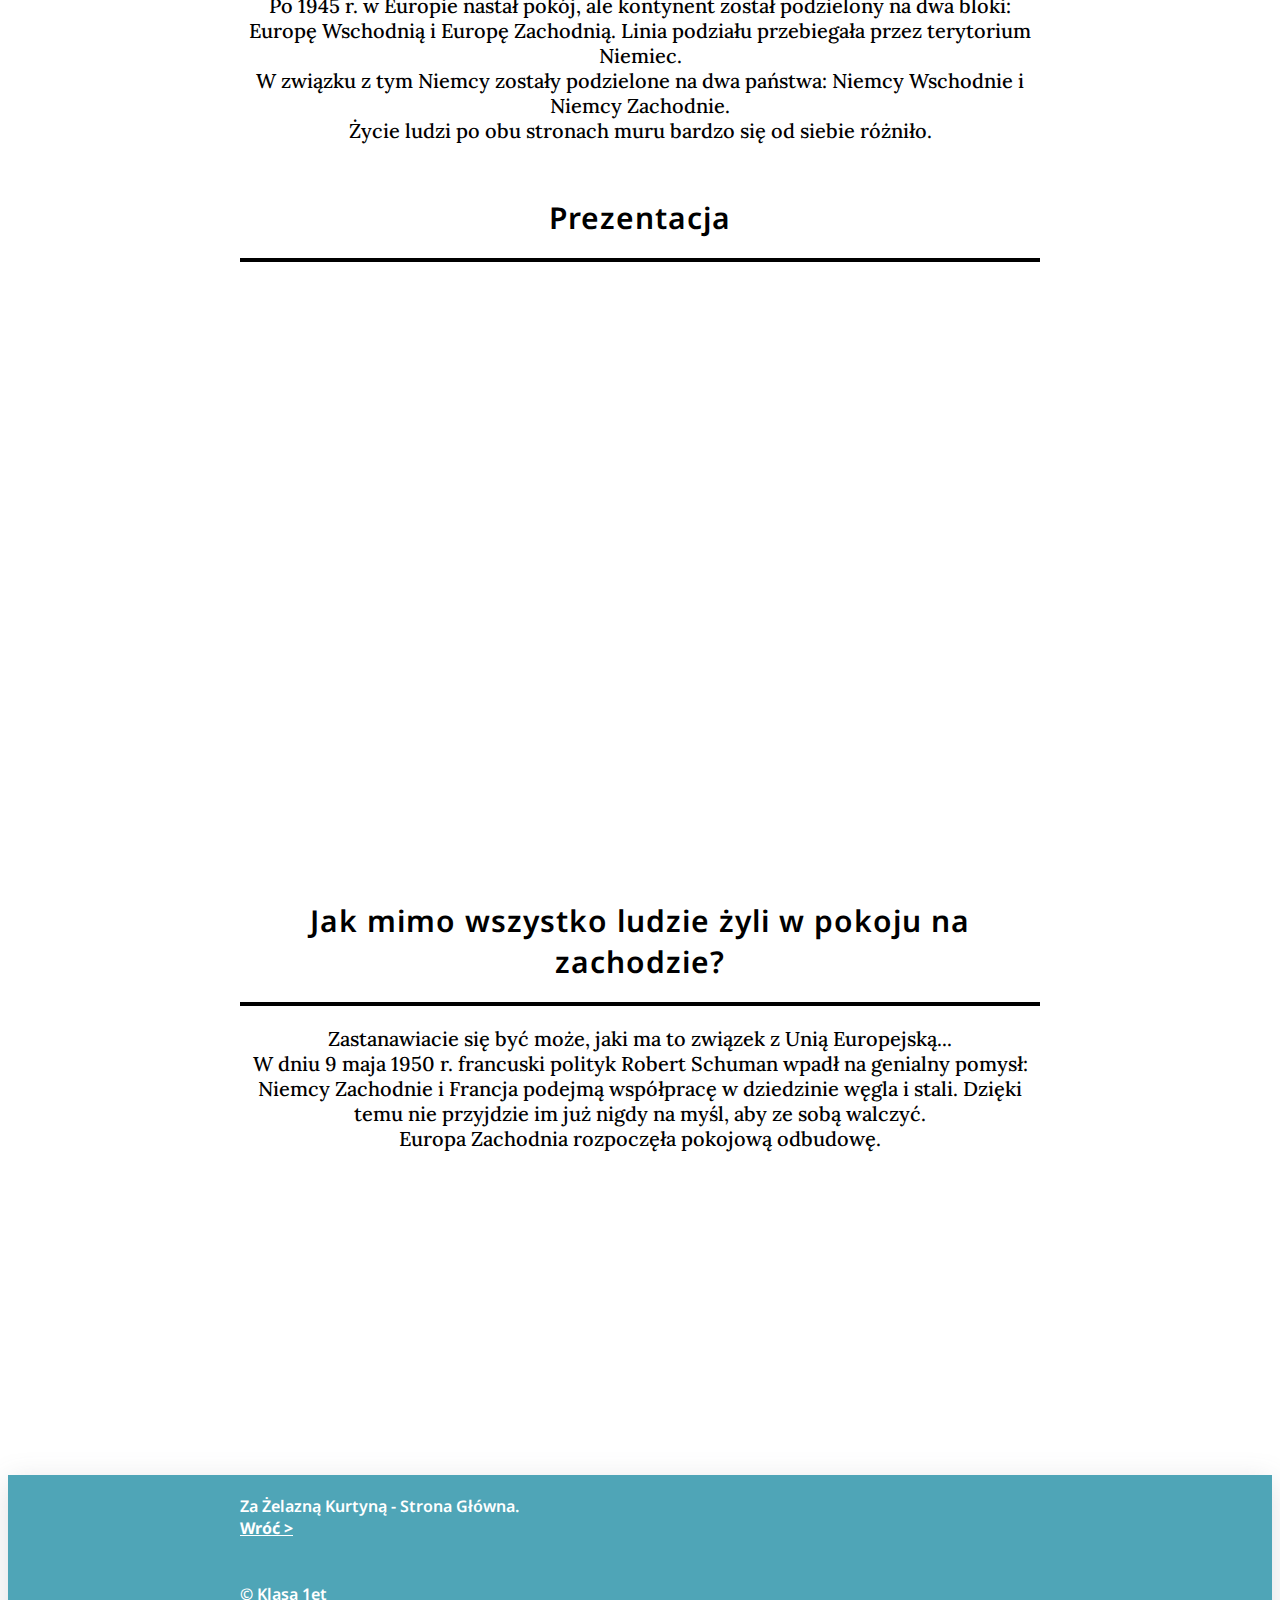
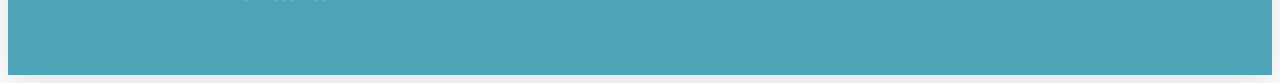
==== commit 56a5e939: "final_v1" ====
--- a/index.html
+++ b/index.html
@@ -21,7 +21,7 @@
             <a href=""></a>
             <a href="html/przemowa.html">&nbsp;&nbsp;Przemówienie w Fulton&nbsp;</a>
             <a href="img/maplardsd.png">&nbsp;&nbsp;Mapa&nbsp;</a>
-            <a href="">&nbsp;&nbsp;Temat 4</a>
+            <a href="#presentation">&nbsp;&nbsp;Prezentacja</a>
         </div>
         <div class="main" width="100%"
             id="TWFrc3ltIER6ZXZlcmluLCBLdWJpdCBLYW1pbCwgVHltb24gQW1hcm93aWN6LCBLcnp5c3p0b2YgQsSZYmVuLCBMZW9uIE9zemFqY3osIE5hdGFuIFN0ecWbIDFldA==">
@@ -75,9 +75,7 @@
 
     </div>
     <div class="white">
-        <p class="title">Prezentacja</p>
-        <hr size="6" width="800px">
-        <br><br><br><br><br><br><br><br><br><br><br><br><br><br><br><br><br><br><br><br>
+        
         <p class="title">Dwa wrogie bloki</p>
         <hr size="6" width="800px"><p class="title3">
         Po 1945 r. w Europie nastał pokój, ale kontynent został podzielony na dwa bloki: Europę Wschodnią i Europę
@@ -86,6 +84,11 @@
         W związku z tym Niemcy zostały podzielone na dwa państwa: Niemcy Wschodnie i Niemcy Zachodnie.
         <br>
         Życie ludzi po obu stronach muru bardzo się od siebie różniło.</p><br><br><br>
+        <a name="presentation"></a>
+        <p class="title">Prezentacja</p>
+        <hr size="6" width="800px">
+        <iframe src="https://docs.google.com/presentation/d/e/2PACX-1vRnWpOS_4z-TGyyuaOCd5Fzk7u4I_g9fsHKRBB58780qN1wK4wVJQ03Fg431bW7RlwejA7QHGtEDtiV/embed?start=false&loop=true&delayms=3000" frameborder="0" width="800" height="600" allowfullscreen="true" mozallowfullscreen="true" webkitallowfullscreen="true"></iframe>
+        <br>
         <p class="title">Jak mimo wszystko ludzie żyli w pokoju na zachodzie?</p>
         <hr size="6" width="800px"><p class="title3">
         Zastanawiacie się być może, jaki ma to związek z Unią Europejską...
@@ -94,6 +97,7 @@
         współpracę w dziedzinie węgla i stali. Dzięki temu nie przyjdzie im już nigdy na myśl, aby ze sobą walczyć.
         <br>
         Europa Zachodnia rozpoczęła pokojową odbudowę.</p><br><br><br>
+        <!--
         <div class="notice">
             <div class="noticetitle">
                 <span class="material-symbols-outlined">
@@ -110,7 +114,8 @@
                     <li><span class="material-symbols-outlined" id="check">done</span>F</li>
                 </ul>
             </div>
-        </div>
+        </div>-->
+
     </div>
     <footer>
         <div>
--- a/style.css
+++ b/style.css
@@ -46,6 +46,10 @@
     width: 800px;
     font-size: 30px;
     text-align: center;
+    display: block;
+    margin: auto;
+}
+iframe {
     display: block;
     margin: auto;
 }
